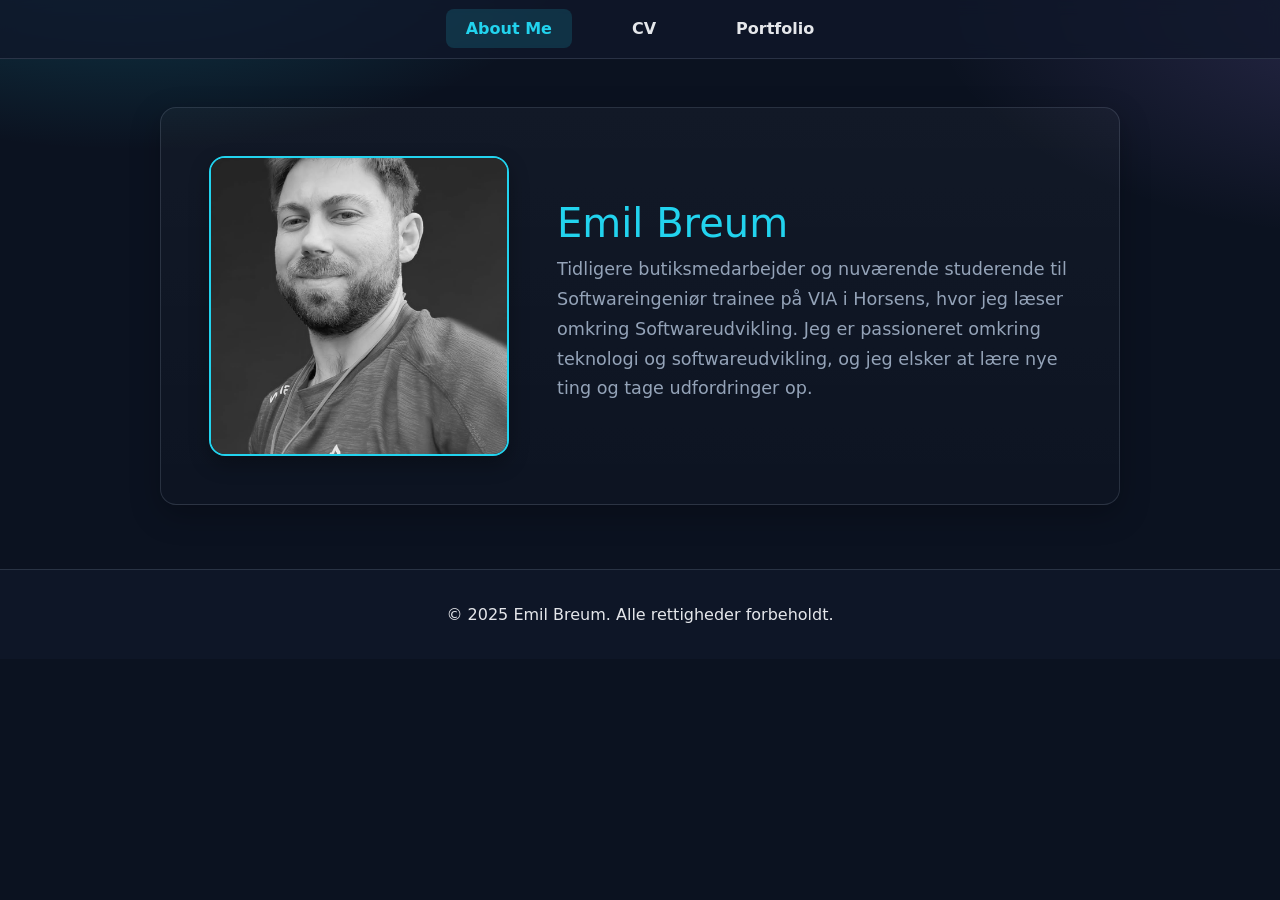
==== index.html @ 1e757213 "first commit" ====
<!DOCTYPE html>
<html lang="en">
<head>
  <meta charset="UTF-8">
  <meta name="viewport" content="width=device-width, initial-scale=1.0">
  <title>About Me</title>
  <link rel="stylesheet" href="css\index.css">
</head>
<body>
  <header>
    <nav>
      <ul class="nav-bar">
        <li><a href="index.html" class="active">About Me</a></li>
        <li><a href="cv.html">CV</a></li>
        <li><a href="portfolio.html">Portfolio</a></li>
      </ul>
    </nav>
  </header>

  <main class="container">
    <section class="about">
      <img src="billeder\profilbillede ny.jpg" alt="Profile picture">
      <div>
        <h1>Emil Breum
        <p>
          Tidligere butiksmedarbejder og nuværende studerende til Softwareingeniør trainee på VIA i Horsens, hvor jeg læser omkring Softwareudvikling. Jeg er passioneret omkring teknologi og softwareudvikling, og jeg elsker at lære nye ting og tage udfordringer op.
        </p>
      </div>
    </section>
  </main>

  <footer>
    <p>&copy; 2025 Emil Breum. Alle rettigheder forbeholdt.</p>
  </footer>
</body>
</html>
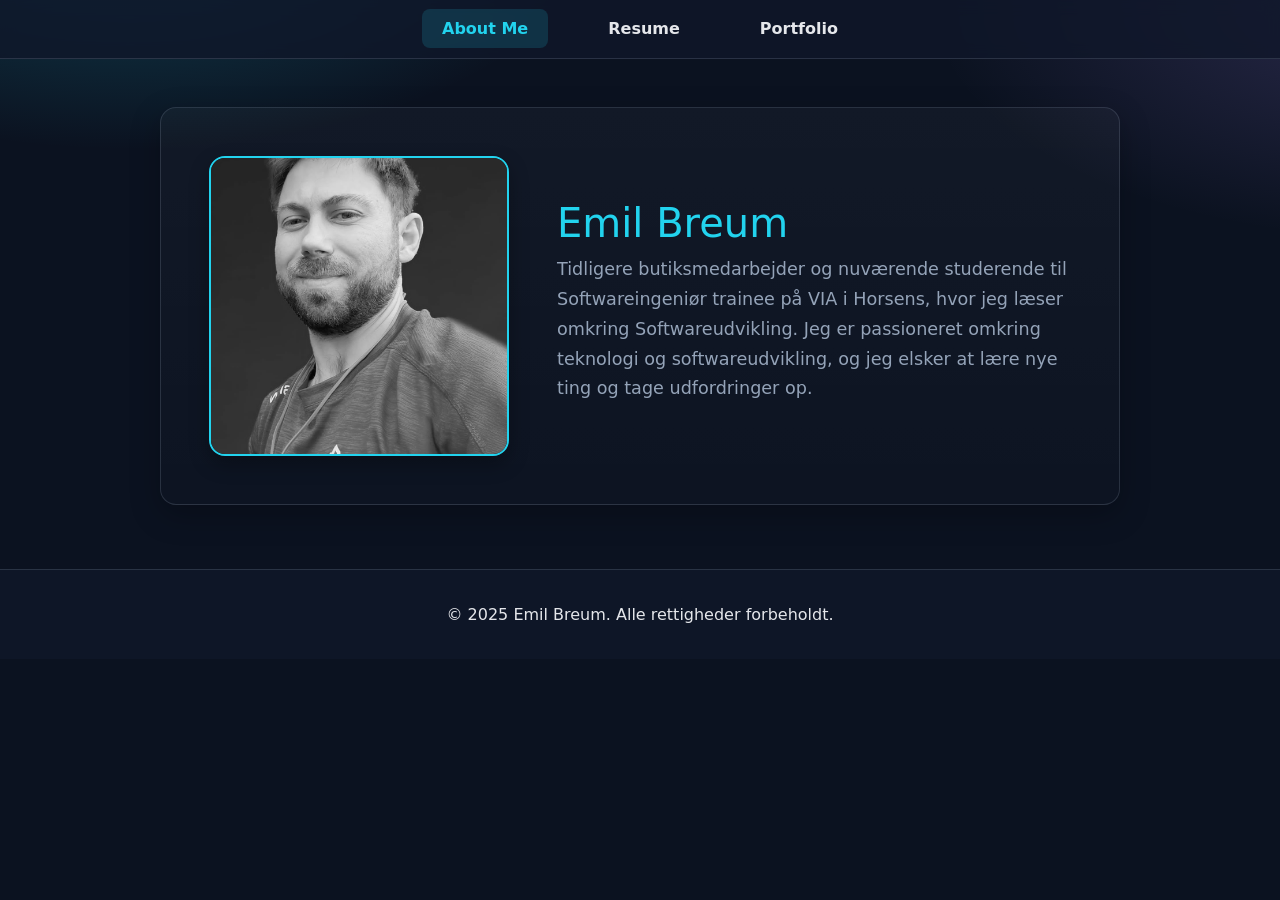
==== commit 184f0a8f: "rettet i tingene" ====
--- a/index.html
+++ b/index.html
@@ -11,7 +11,7 @@
     <nav>
       <ul class="nav-bar">
         <li><a href="index.html" class="active">About Me</a></li>
-        <li><a href="cv.html">CV</a></li>
+        <li><a href="resume.html">Resume</a></li>
         <li><a href="portfolio.html">Portfolio</a></li>
       </ul>
     </nav>
